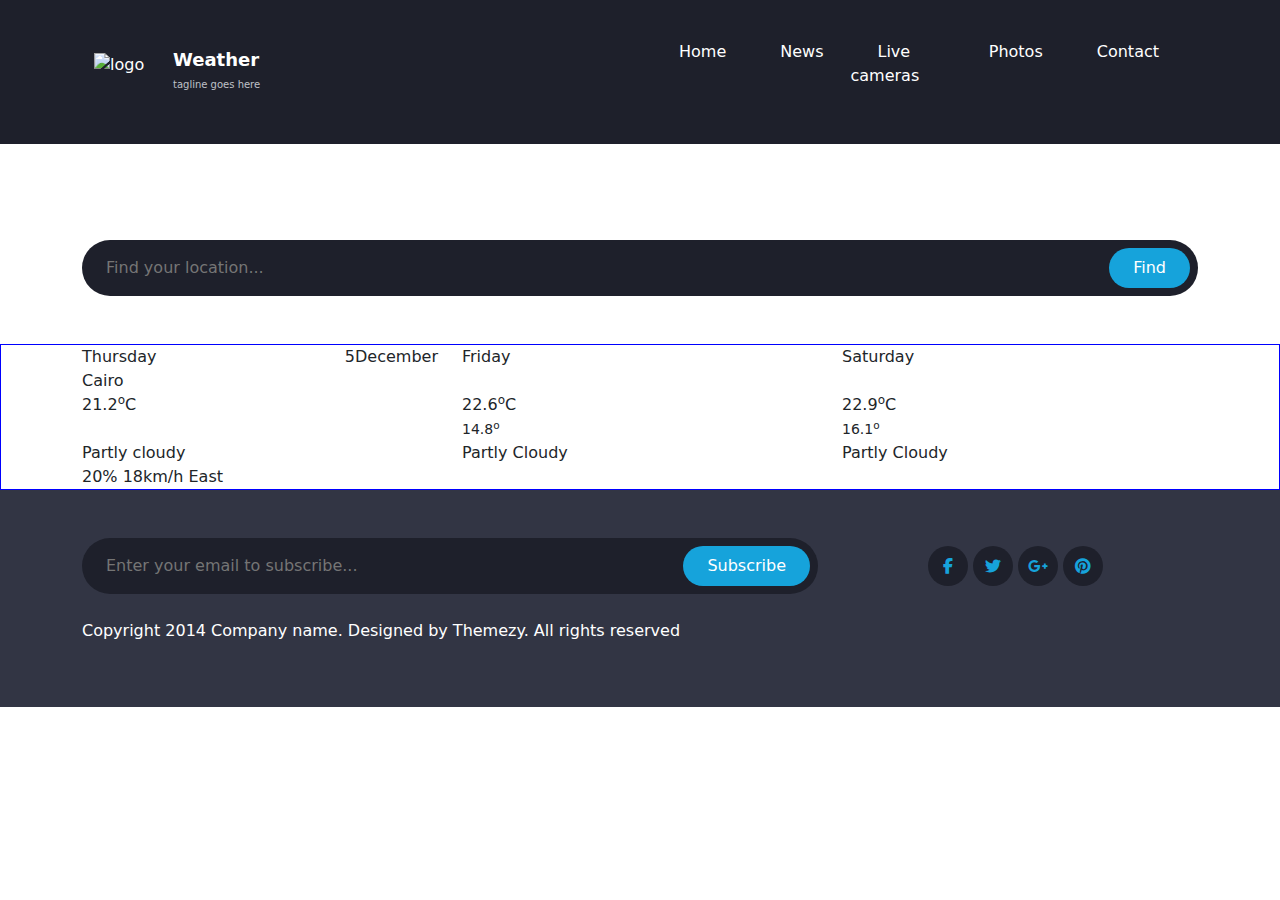
==== index.html @ 7039ceb6 "add syle to icon of footer" ====
<!DOCTYPE html>
<html lang="en">

<head>
    <meta charset="UTF-8">
    <meta name="viewport" content="width=device-width, initial-scale=1.0">
    <title>Weather</title>
    <!-- Bootstrap -->
    <link rel="stylesheet" href="./bootstrap-5.3.3/css/bootstrap.min.css">
    <!-- Font Awesome Icon -->
    <link rel="stylesheet" href="./fontawesome/css/all.min.css">

    <link rel="stylesheet" href="./assets/style.css">
</head>

<body>
    <header class="site-header">
        <div class="container navbar-colum">
            <div class="container d-flex flex-row justify-content-between align-items-center">
                <a class="branding d-flex text-decoration-none align-items-center" href="/">
                    <img src="https://routeweather.netlify.app/images/logo@2x.png" alt="logo" class="logo" width="64"
                        height="38">
                    <div class="logo-type">
                        <h1 class="site-title">Weather</h1>
                        <small class="site-description">tagline goes here</small>
                    </div>
                </a>
    
                <!-- Default snippet for navigation -->
                <button type="button" class="menu-toggle"><i class="fa fa-bars"></i></button>
            </div>
    
            <div class="container">
                <div class="main-navigation">
                    <ul class="menu list-unstyled d-flex">
                        <li class="menu-item current-menu-item"><a href="/">Home</a></li>
                        <li class="menu-item"><a href="#">News</a></li>
                        <li class="menu-item"><a href="#">Live cameras</a></li>
                        <li class="menu-item"><a href="#">Photos</a></li>
                        <li class="menu-item"><a href="/contact">Contact</a></li>
                    </ul>
                </div>
            </div>
        </div>
    </header>
    <!-- .site-header -->

    <main>
        <div class="site-content">
            <div class="hero pt-5" data-bg-image="images/banner.png"
                style="background-image: url(&quot;images/banner.png&quot;);">
                <div class="container">
                    <form class="find-location my-5">
                        <input type="text" placeholder="Find your location..." id="search" class="rounded-5 py-3 px-4">
                        <button type="button" id="submit" class="rounded-5 px-4 py-2 border-0">Find</button>
                    </form>
    
                </div>
            </div>

            <div class="forecast-table">
                <div class="container">
                    <div class="row">
                        <div class="col-md-4">
                            <div class="today forecast">
                                <header class="forecast-header d-flex justify-content-between" id="today">
                                    <div class="day">Thursday</div>
                                    <div class=" date">5December</div>
                                </header> <!-- .forecast-header -->
                                <div class="forecast-content" id="current">
                                    <div class="location">Cairo</div>
                                    <div class="degree">
                                        <div class="num">21.2<sup>o</sup>C</div>
        
                                        <div class="forecast-icon">
                                            <img src="https://cdn.weatherapi.com/weather/64x64/day/116.png" alt="" width="90">
                                        </div>
        
                                    </div>
                                    <div class="custom">Partly cloudy</div>
                                </div>
                                <footer>
                                    <span><img src="images/icon-umberella.png" alt="">20%</span>
                                    <span><img src="images/icon-wind.png" alt="">18km/h</span>
                                    <span><img src="images/icon-compass.png" alt="">East</span>
                                </footer>
                            </div>
                        </div>

                        <div class="col-md-4">
                            <div class="forecast">
                                <header class="forecast-header">
                                    <div class="day">Friday</div>
                                </header> <!-- .forecast-header -->
                                <div class="forecast-content">
                                    <div class="forecast-icon">
                                        <img src="https://cdn.weatherapi.com/weather/64x64/day/116.png" alt="" width="48">
                                    </div>
                                    <div class="degree">22.6<sup>o</sup>C</div>
                                    <small>14.8<sup>o</sup></small>
                                    <div class="custom">Partly Cloudy </div>
                                </div>
                            </div>
                        </div>

                        <div class="col-md-4">
                            <div class="forecast">
                                <div class="forecast-header">
                                    <div class="day">Saturday</div>
                                </div> <!-- .forecast-header -->
                                <div class="forecast-content">
                                    <div class="forecast-icon">
                                        <img src="https://cdn.weatherapi.com/weather/64x64/day/116.png" alt="" width="48">
                                    </div>
                                    <div class="degree">22.9<sup>o</sup>C</div>
                                    <small>16.1<sup>o</sup></small>
                                    <div class="custom">Partly Cloudy </div>
                                </div>
                            </div>
                        </div>
                    </div>
                </div>
                <!-- <div class="container">
                    <div class="forecast-container" id="forecast">
                        
                        
                        
                    </div>
                </div> -->
            </div>
        </div>
    </main>

    <footer class="site-footer py-5">
        <div class="container">
            <div class="row">
                <div class="col-md-8">
                    <form action="#" class="subscribe-form">
                        <input type="text" placeholder="Enter your email to subscribe..." class="rounded-5 py-3 px-4">
                        <button type="button" class="rounded-5 px-4 py-2 border-0">Subscribe</button>
                    </form>
                </div>
                <div class="col-md-3 col-md-offset-1 align-content-center">
                    <div class="social-links">
                        <a href="#"><i class="fa-brands fa-facebook-f"></i></a>
                        <a href="#"><i class="fa-brands fa-twitter"></i></a>
                        <a href="#"><i class="fa-brands fa-google-plus-g"></i></a>
                        <a href="#"><i class="fa-brands fa-pinterest"></i></a>
                    </div>
                </div>
            </div>

            <p class="colophon">Copyright 2014 Company name. Designed by Themezy. All rights reserved</p>
        </div>
    </footer>
    <script src="./assets/script.js"></script>
</body>

</html>
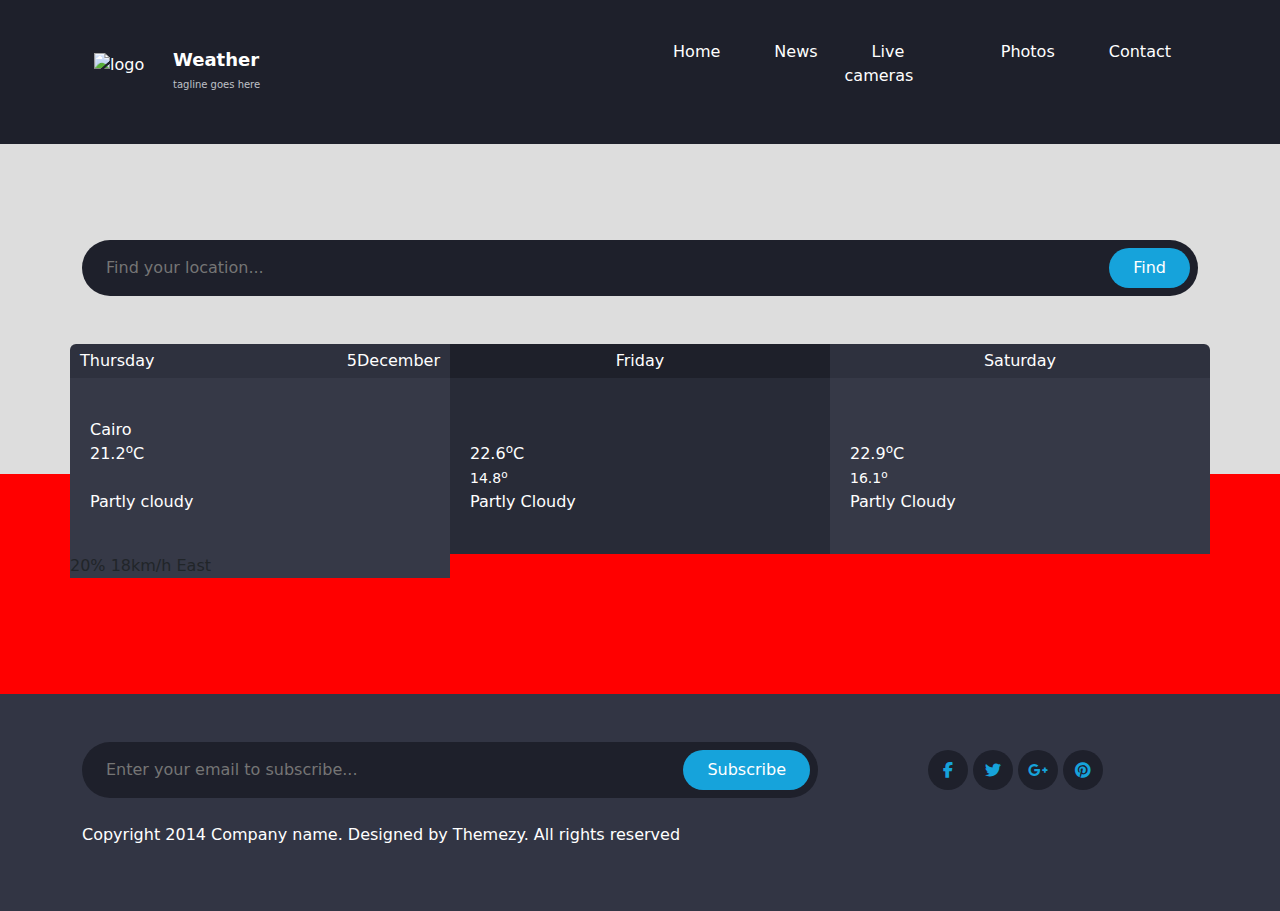
==== commit 56306eae: "add syle main" ====
--- a/index.html
+++ b/index.html
@@ -30,8 +30,8 @@
                 <button type="button" class="menu-toggle"><i class="fa fa-bars"></i></button>
             </div>
     
-            <div class="container">
-                <div class="main-navigation">
+            <div class="container d-flex justify-content-end p-0">
+                <div class="main-navigation d-flex align-items-center">
                     <ul class="menu list-unstyled d-flex">
                         <li class="menu-item current-menu-item"><a href="/">Home</a></li>
                         <li class="menu-item"><a href="#">News</a></li>
@@ -60,13 +60,15 @@
 
             <div class="forecast-table">
                 <div class="container">
-                    <div class="row">
-                        <div class="col-md-4">
+                    <div class="row rounded overflow-hidden">
+                        <div class="col-md-4 p-0">
                             <div class="today forecast">
-                                <header class="forecast-header d-flex justify-content-between" id="today">
+                                <!-- .forecast-header -->
+                                <div class="forecast-header d-flex justify-content-between" id="today">
                                     <div class="day">Thursday</div>
                                     <div class=" date">5December</div>
-                                </header> <!-- .forecast-header -->
+                                </div> 
+                                <!-- .forecast-header -->
                                 <div class="forecast-content" id="current">
                                     <div class="location">Cairo</div>
                                     <div class="degree">
@@ -87,12 +89,12 @@
                             </div>
                         </div>
 
-                        <div class="col-md-4">
+                        <div class="col-md-4 p-0">
                             <div class="forecast">
                                 <header class="forecast-header">
                                     <div class="day">Friday</div>
                                 </header> <!-- .forecast-header -->
-                                <div class="forecast-content">
+                                <div class="forecast-content middle">
                                     <div class="forecast-icon">
                                         <img src="https://cdn.weatherapi.com/weather/64x64/day/116.png" alt="" width="48">
                                     </div>
@@ -103,7 +105,7 @@
                             </div>
                         </div>
 
-                        <div class="col-md-4">
+                        <div class="col-md-4 p-0">
                             <div class="forecast">
                                 <div class="forecast-header">
                                     <div class="day">Saturday</div>
--- a/assets/style.css
+++ b/assets/style.css
@@ -83,9 +83,9 @@
 /* <!-- responsive menu --> */
 
 /************ main ************/
-/* main{
-    border: 1px solid red;
-} */
+main{
+    background: linear-gradient(#ddd 60%, red 40%);
+}
 
 .hero .container .find-location{
     width: 100%;
@@ -108,9 +108,31 @@
 }
 
 /* table to show data from api */
-.forecast-table{
-    border: 1px solid blue;
-    /* background-color: var(--main-color); */
+.forecast{
+    min-height: 350px;
+}
+.forecast .forecast-header{
+    background-color: #2E313E;
+    color: var(--text-color);
+    text-align: center;
+    padding: 5px 10px;
+}
+.forecast footer{
+    background-color: #363947;
+}
+
+.forecast header{
+    background-color: rgb(30, 32, 42) !important;
+}
+
+.forecast-content{
+    background-color: #363947;
+    color: var(--text-color);
+    padding: 40px 20px;
+    height: max-content;
+}
+.middle{
+    background-color: rgb(40, 43, 55);
 }
 
 
@@ -182,7 +204,11 @@
     .menu-toggle{
         display: block;
     }
+    .main-navigation{
+        width: 100%;
+    }
     .main-navigation .menu{
+        width: 100%;
         display: none;
         max-height: 0px;
         overflow: hidden;
@@ -209,4 +235,8 @@
     .forecast-table .row{
         flex-direction: column;
     }
+    .social-links{
+        margin-top: 20px;
+        text-align: center;
+    }
 }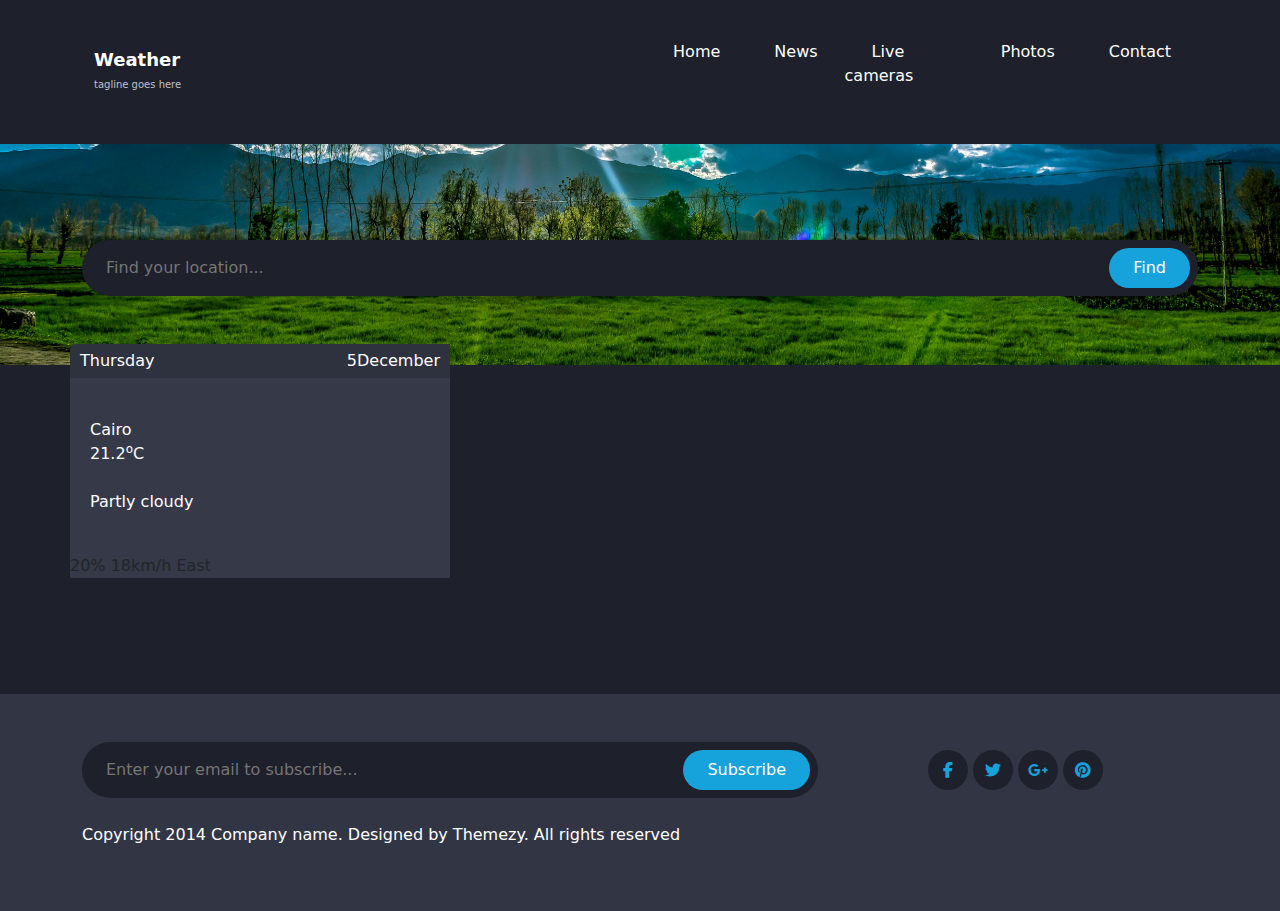
==== commit 0bd3a021: "add bg-img to  main" ====
--- a/index.html
+++ b/index.html
@@ -1,25 +1,23 @@
 <!DOCTYPE html>
 <html lang="en">
-
 <head>
     <meta charset="UTF-8">
     <meta name="viewport" content="width=device-width, initial-scale=1.0">
     <title>Weather</title>
-    <!-- Bootstrap -->
-    <link rel="stylesheet" href="./bootstrap-5.3.3/css/bootstrap.min.css">
-    <!-- Font Awesome Icon -->
-    <link rel="stylesheet" href="./fontawesome/css/all.min.css">
+<!-- Bootstrap -->
+<link rel="stylesheet" href="./bootstrap-5.3.3/css/bootstrap.min.css">
+<!-- Font Awesome Icon -->
+<link rel="stylesheet" href="./fontawesome/css/all.min.css">
 
-    <link rel="stylesheet" href="./assets/style.css">
+<link rel="stylesheet" href="./assets/style.css">
 </head>
-
 <body>
     <header class="site-header">
         <div class="container navbar-colum">
             <div class="container d-flex flex-row justify-content-between align-items-center">
                 <a class="branding d-flex text-decoration-none align-items-center" href="/">
-                    <img src="https://routeweather.netlify.app/images/logo@2x.png" alt="logo" class="logo" width="64"
-                        height="38">
+                    <!-- <img src="https://routeweather.netlify.app/images/logo@2x.png" alt="logo" class="logo" width="64"
+                        height="38"> -->
                     <div class="logo-type">
                         <h1 class="site-title">Weather</h1>
                         <small class="site-description">tagline goes here</small>
@@ -60,8 +58,8 @@
 
             <div class="forecast-table">
                 <div class="container">
-                    <div class="row rounded overflow-hidden">
-                        <div class="col-md-4 p-0">
+                    <div class="row rounded overflow-hidden" id="forecast">
+                        <div class="col-md-4 p-0 ">
                             <div class="today forecast">
                                 <!-- .forecast-header -->
                                 <div class="forecast-header d-flex justify-content-between" id="today">
@@ -89,39 +87,6 @@
                             </div>
                         </div>
 
-                        <div class="col-md-4 p-0">
-                            <div class="forecast">
-                                <header class="forecast-header">
-                                    <div class="day">Friday</div>
-                                </header> <!-- .forecast-header -->
-                                <div class="forecast-content middle">
-                                    <div class="forecast-icon">
-                                        <img src="https://cdn.weatherapi.com/weather/64x64/day/116.png" alt="" width="48">
-                                    </div>
-                                    <div class="degree">22.6<sup>o</sup>C</div>
-                                    <small>14.8<sup>o</sup></small>
-                                    <div class="custom">Partly Cloudy </div>
-                                </div>
-                            </div>
-                        </div>
-
-                        <div class="col-md-4 p-0">
-                            <div class="forecast">
-                                <div class="forecast-header">
-                                    <div class="day">Saturday</div>
-                                </div> <!-- .forecast-header -->
-                                <div class="forecast-content">
-                                    <div class="forecast-icon">
-                                        <img src="https://cdn.weatherapi.com/weather/64x64/day/116.png" alt="" width="48">
-                                    </div>
-                                    <div class="degree">22.9<sup>o</sup>C</div>
-                                    <small>16.1<sup>o</sup></small>
-                                    <div class="custom">Partly Cloudy </div>
-                                </div>
-                            </div>
-                        </div>
-                    </div>
-                </div>
                 <!-- <div class="container">
                     <div class="forecast-container" id="forecast">
                         
@@ -157,5 +122,4 @@
     </footer>
     <script src="./assets/script.js"></script>
 </body>
-
-</html>+</html>
--- a/assets/style.css
+++ b/assets/style.css
@@ -84,7 +84,11 @@
 
 /************ main ************/
 main{
-    background: linear-gradient(#ddd 60%, red 40%);
+    background-image: url(../assets/image/weather.jpg);
+    background-position: 0px -400px;
+    background-repeat: no-repeat;
+    background-size: cover;
+    background-color: var(--main-color);
 }
 
 .hero .container .find-location{
@@ -231,10 +235,20 @@
         border-bottom: none;
     }
 
+    main{
+        background-image: url(../assets/image/weather.jpg);
+        background-position: 0px -200px;
+        background-repeat: no-repeat;
+        background-size: cover;
+        background-color: var(--main-color);
+    }
+
 
     .forecast-table .row{
         flex-direction: column;
     }
+
+
     .social-links{
         margin-top: 20px;
         text-align: center;
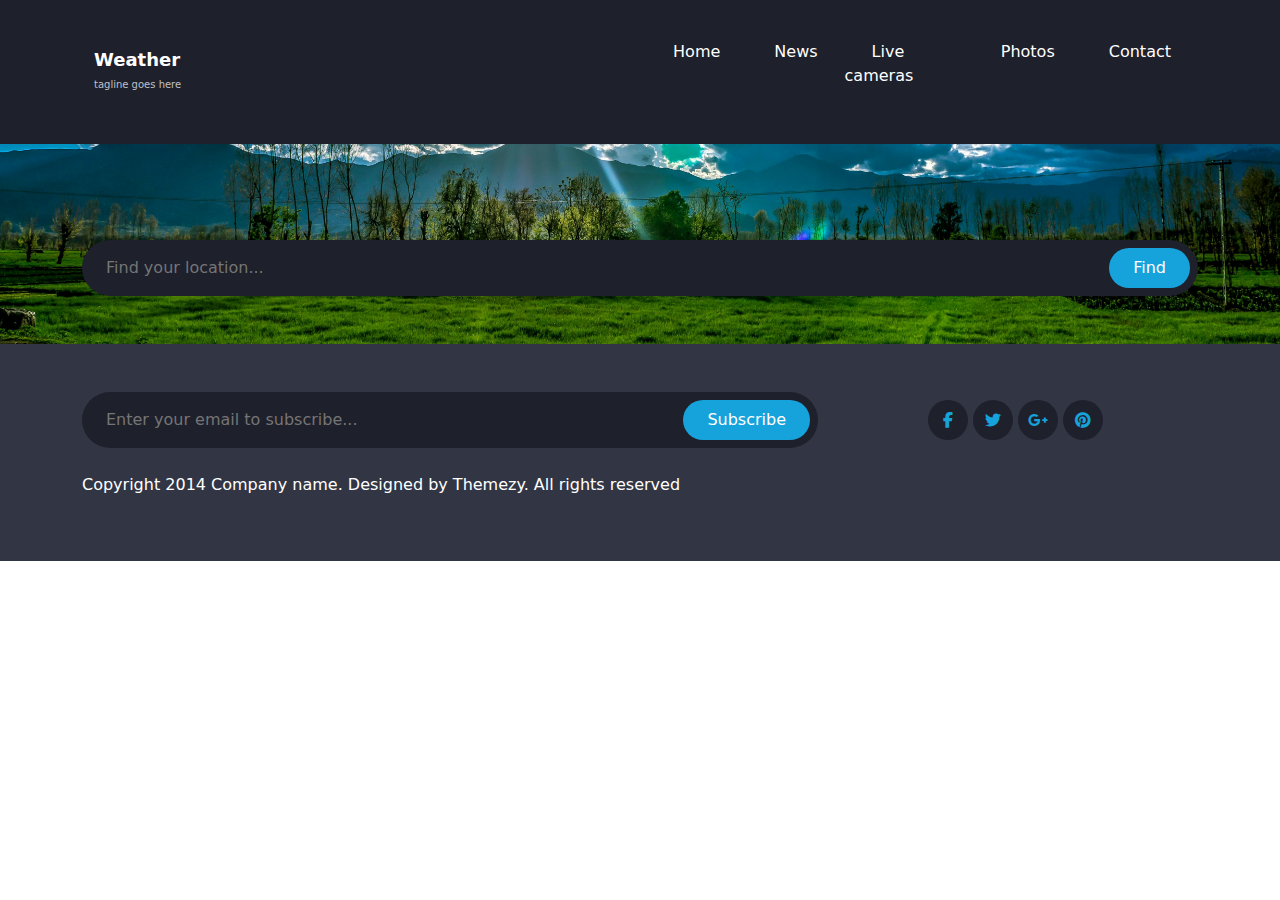
==== commit 8c781634: "add fun formatDate to return date by name of day and name of munth" ====
--- a/index.html
+++ b/index.html
@@ -59,33 +59,7 @@
             <div class="forecast-table">
                 <div class="container">
                     <div class="row rounded overflow-hidden" id="forecast">
-                        <div class="col-md-4 p-0 ">
-                            <div class="today forecast">
-                                <!-- .forecast-header -->
-                                <div class="forecast-header d-flex justify-content-between" id="today">
-                                    <div class="day">Thursday</div>
-                                    <div class=" date">5December</div>
-                                </div> 
-                                <!-- .forecast-header -->
-                                <div class="forecast-content" id="current">
-                                    <div class="location">Cairo</div>
-                                    <div class="degree">
-                                        <div class="num">21.2<sup>o</sup>C</div>
-        
-                                        <div class="forecast-icon">
-                                            <img src="https://cdn.weatherapi.com/weather/64x64/day/116.png" alt="" width="90">
-                                        </div>
-        
-                                    </div>
-                                    <div class="custom">Partly cloudy</div>
-                                </div>
-                                <footer>
-                                    <span><img src="images/icon-umberella.png" alt="">20%</span>
-                                    <span><img src="images/icon-wind.png" alt="">18km/h</span>
-                                    <span><img src="images/icon-compass.png" alt="">East</span>
-                                </footer>
-                            </div>
-                        </div>
+
 
                 <!-- <div class="container">
                     <div class="forecast-container" id="forecast">
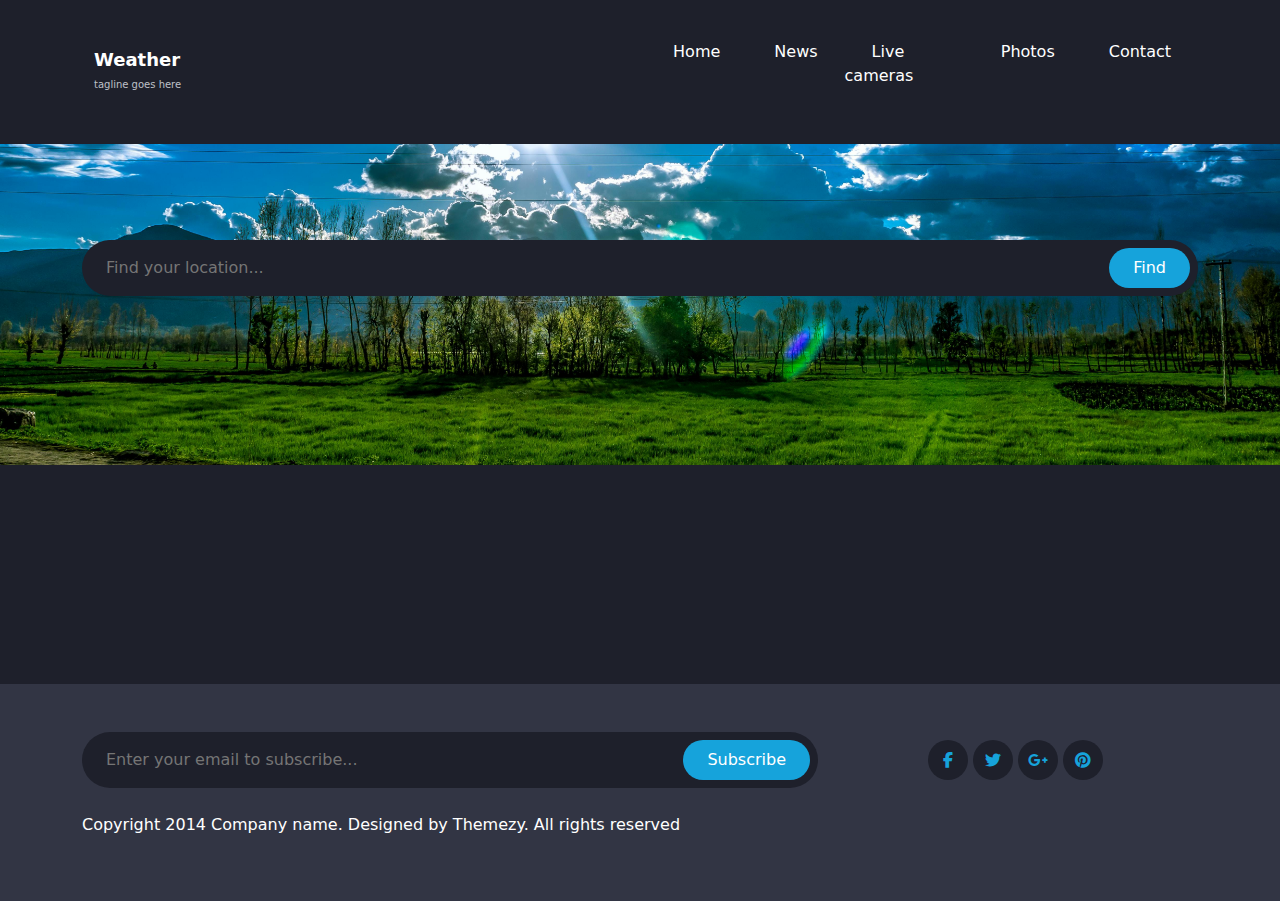
==== commit 93a0d545: "add style to div forcast" ====
--- a/index.html
+++ b/index.html
@@ -43,31 +43,21 @@
     </header>
     <!-- .site-header -->
 
-    <main>
+    <main class="py-5 px-2">
         <div class="site-content">
-            <div class="hero pt-5" data-bg-image="images/banner.png"
+            <div class="hero" data-bg-image="images/banner.png"
                 style="background-image: url(&quot;images/banner.png&quot;);">
                 <div class="container">
                     <form class="find-location my-5">
                         <input type="text" placeholder="Find your location..." id="search" class="rounded-5 py-3 px-4">
                         <button type="button" id="submit" class="rounded-5 px-4 py-2 border-0">Find</button>
                     </form>
-    
                 </div>
             </div>
 
             <div class="forecast-table">
                 <div class="container">
-                    <div class="row rounded overflow-hidden" id="forecast">
-
-
-                <!-- <div class="container">
-                    <div class="forecast-container" id="forecast">
-                        
-                        
-                        
-                    </div>
-                </div> -->
+                    <div class="row rounded-3 overflow-hidden" id="forecast">
             </div>
         </div>
     </main>
--- a/assets/style.css
+++ b/assets/style.css
@@ -23,6 +23,7 @@
 .navbar-colum{
     display: flex;
     flex-direction: row;
+    
 }
 
 .container .branding{
@@ -74,21 +75,16 @@
     border: 2px solid var(--hover-color);
 }
 
-/* .current-menu-item{
-    color: var(--hover-color);
-    border: 2px solid var(--hover-color);
-    border-radius: 25px;
-} */
-
 /* <!-- responsive menu --> */
 
 /************ main ************/
 main{
     background-image: url(../assets/image/weather.jpg);
-    background-position: 0px -400px;
+    background-position: 0px -450px;
     background-repeat: no-repeat;
     background-size: cover;
     background-color: var(--main-color);
+    min-height: 60vh;
 }
 
 .hero .container .find-location{
@@ -121,8 +117,26 @@
     text-align: center;
     padding: 5px 10px;
 }
-.forecast footer{
+.today footer{
     background-color: #363947;
+}
+.today footer p {
+    display: flex;
+    flex-direction: row;
+    align-items: center;
+    justify-content: center;
+}
+.today footer p:nth-child(1) i{
+    rotate: 45deg;
+    margin-right: 5px; 
+    color:gray; 
+    font-size: 22px;
+}
+.today footer i{
+    
+    margin-right: 5px; 
+    color:gray; 
+    font-size: 22px;
 }
 
 .forecast header{
@@ -193,7 +207,11 @@
 
 
 
-
+@media screen and (max-width: 1300px) {
+    main{
+        background-position: 0px -300px;
+    }
+}
 
 
 
@@ -236,11 +254,8 @@
     }
 
     main{
-        background-image: url(../assets/image/weather.jpg);
-        background-position: 0px -200px;
-        background-repeat: no-repeat;
-        background-size: cover;
-        background-color: var(--main-color);
+        background-position: 0px -250px;
+        
     }
 
 
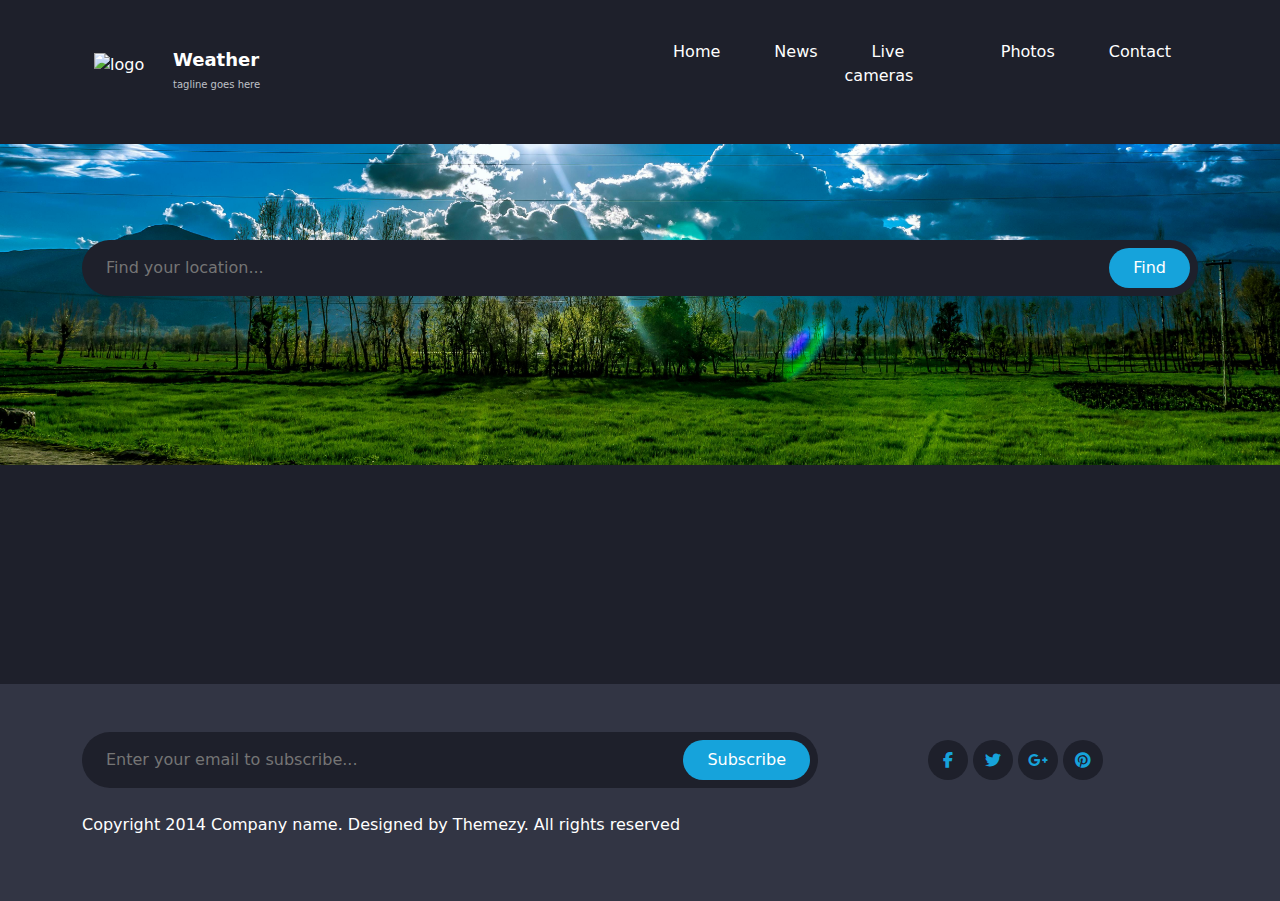
==== commit 7a67201d: "add img to logo" ====
--- a/index.html
+++ b/index.html
@@ -16,8 +16,8 @@
         <div class="container navbar-colum">
             <div class="container d-flex flex-row justify-content-between align-items-center">
                 <a class="branding d-flex text-decoration-none align-items-center" href="/">
-                    <!-- <img src="https://routeweather.netlify.app/images/logo@2x.png" alt="logo" class="logo" width="64"
-                        height="38"> -->
+                    <img src="https://routeweather.netlify.app/images/logo@2x.png" alt="logo" class="logo" width="64"
+                        height="38">
                     <div class="logo-type">
                         <h1 class="site-title">Weather</h1>
                         <small class="site-description">tagline goes here</small>
@@ -45,19 +45,19 @@
 
     <main class="py-5 px-2">
         <div class="site-content">
-            <div class="hero" data-bg-image="images/banner.png"
-                style="background-image: url(&quot;images/banner.png&quot;);">
                 <div class="container">
                     <form class="find-location my-5">
                         <input type="text" placeholder="Find your location..." id="search" class="rounded-5 py-3 px-4">
                         <button type="button" id="submit" class="rounded-5 px-4 py-2 border-0">Find</button>
                     </form>
                 </div>
-            </div>
 
             <div class="forecast-table">
                 <div class="container">
                     <div class="row rounded-3 overflow-hidden" id="forecast">
+
+                    </div>
+                </div>
             </div>
         </div>
     </main>
--- a/assets/style.css
+++ b/assets/style.css
@@ -87,7 +87,7 @@
     min-height: 60vh;
 }
 
-.hero .container .find-location{
+.container .find-location{
     width: 100%;
     position: relative;
 }
@@ -108,9 +108,6 @@
 }
 
 /* table to show data from api */
-.forecast{
-    min-height: 350px;
-}
 .forecast .forecast-header{
     background-color: #2E313E;
     color: var(--text-color);
@@ -133,26 +130,24 @@
     font-size: 22px;
 }
 .today footer i{
-    
     margin-right: 5px; 
     color:gray; 
     font-size: 22px;
 }
 
-.forecast header{
-    background-color: rgb(30, 32, 42) !important;
-}
-
 .forecast-content{
     background-color: #363947;
     color: var(--text-color);
     padding: 40px 20px;
     height: max-content;
 }
-.middle{
+
+.row .col-md-4:nth-child(2) .forecast-header{
+    background-color: rgb(30, 32, 42);
+}
+.row .col-md-4:nth-child(2) .forecast-content{
     background-color: rgb(40, 43, 55);
 }
-
 
 /* footer */
 .site-footer{
@@ -255,9 +250,15 @@
 
     main{
         background-position: 0px -250px;
-        
-    }
-
+    }
+
+    /* #forecast{
+        border: 1px solid red;
+    } */
+
+    #forecast .col-md-4{
+        width: 100%;
+    }
 
     .forecast-table .row{
         flex-direction: column;
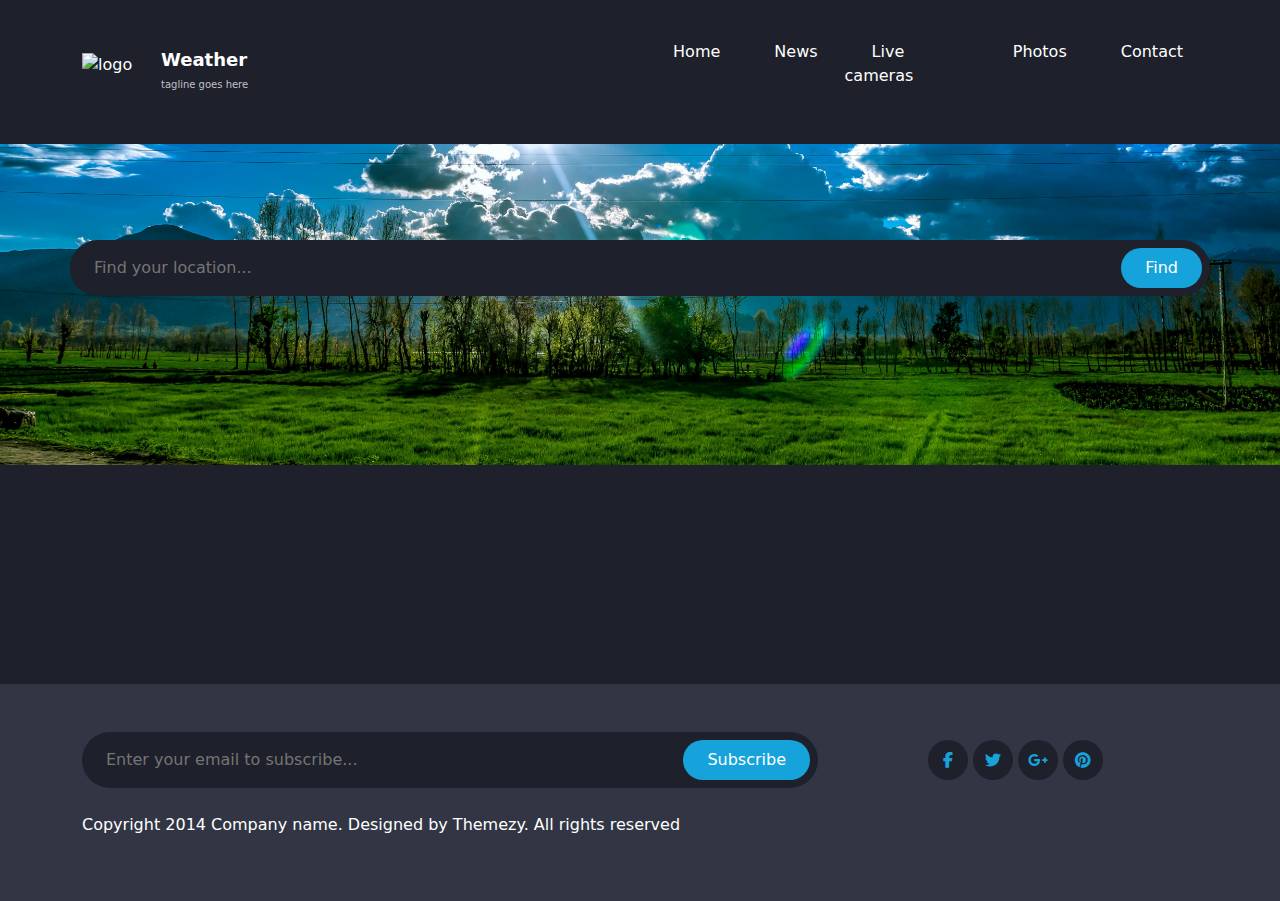
==== commit 8f9d91b5: "add img to logo" ====
--- a/index.html
+++ b/index.html
@@ -13,7 +13,7 @@
 </head>
 <body>
     <header class="site-header">
-        <div class="container navbar-colum">
+        <div class="container p-0 navbar-colum">
             <div class="container d-flex flex-row justify-content-between align-items-center">
                 <a class="branding d-flex text-decoration-none align-items-center" href="/">
                     <img src="https://routeweather.netlify.app/images/logo@2x.png" alt="logo" class="logo" width="64"
@@ -45,7 +45,7 @@
 
     <main class="py-5 px-2">
         <div class="site-content">
-                <div class="container">
+                <div class="container p-0">
                     <form class="find-location my-5">
                         <input type="text" placeholder="Find your location..." id="search" class="rounded-5 py-3 px-4">
                         <button type="button" id="submit" class="rounded-5 px-4 py-2 border-0">Find</button>
@@ -55,7 +55,7 @@
             <div class="forecast-table">
                 <div class="container">
                     <div class="row rounded-3 overflow-hidden" id="forecast">
-
+                        <!-- add content info weater data by js -->
                     </div>
                 </div>
             </div>
